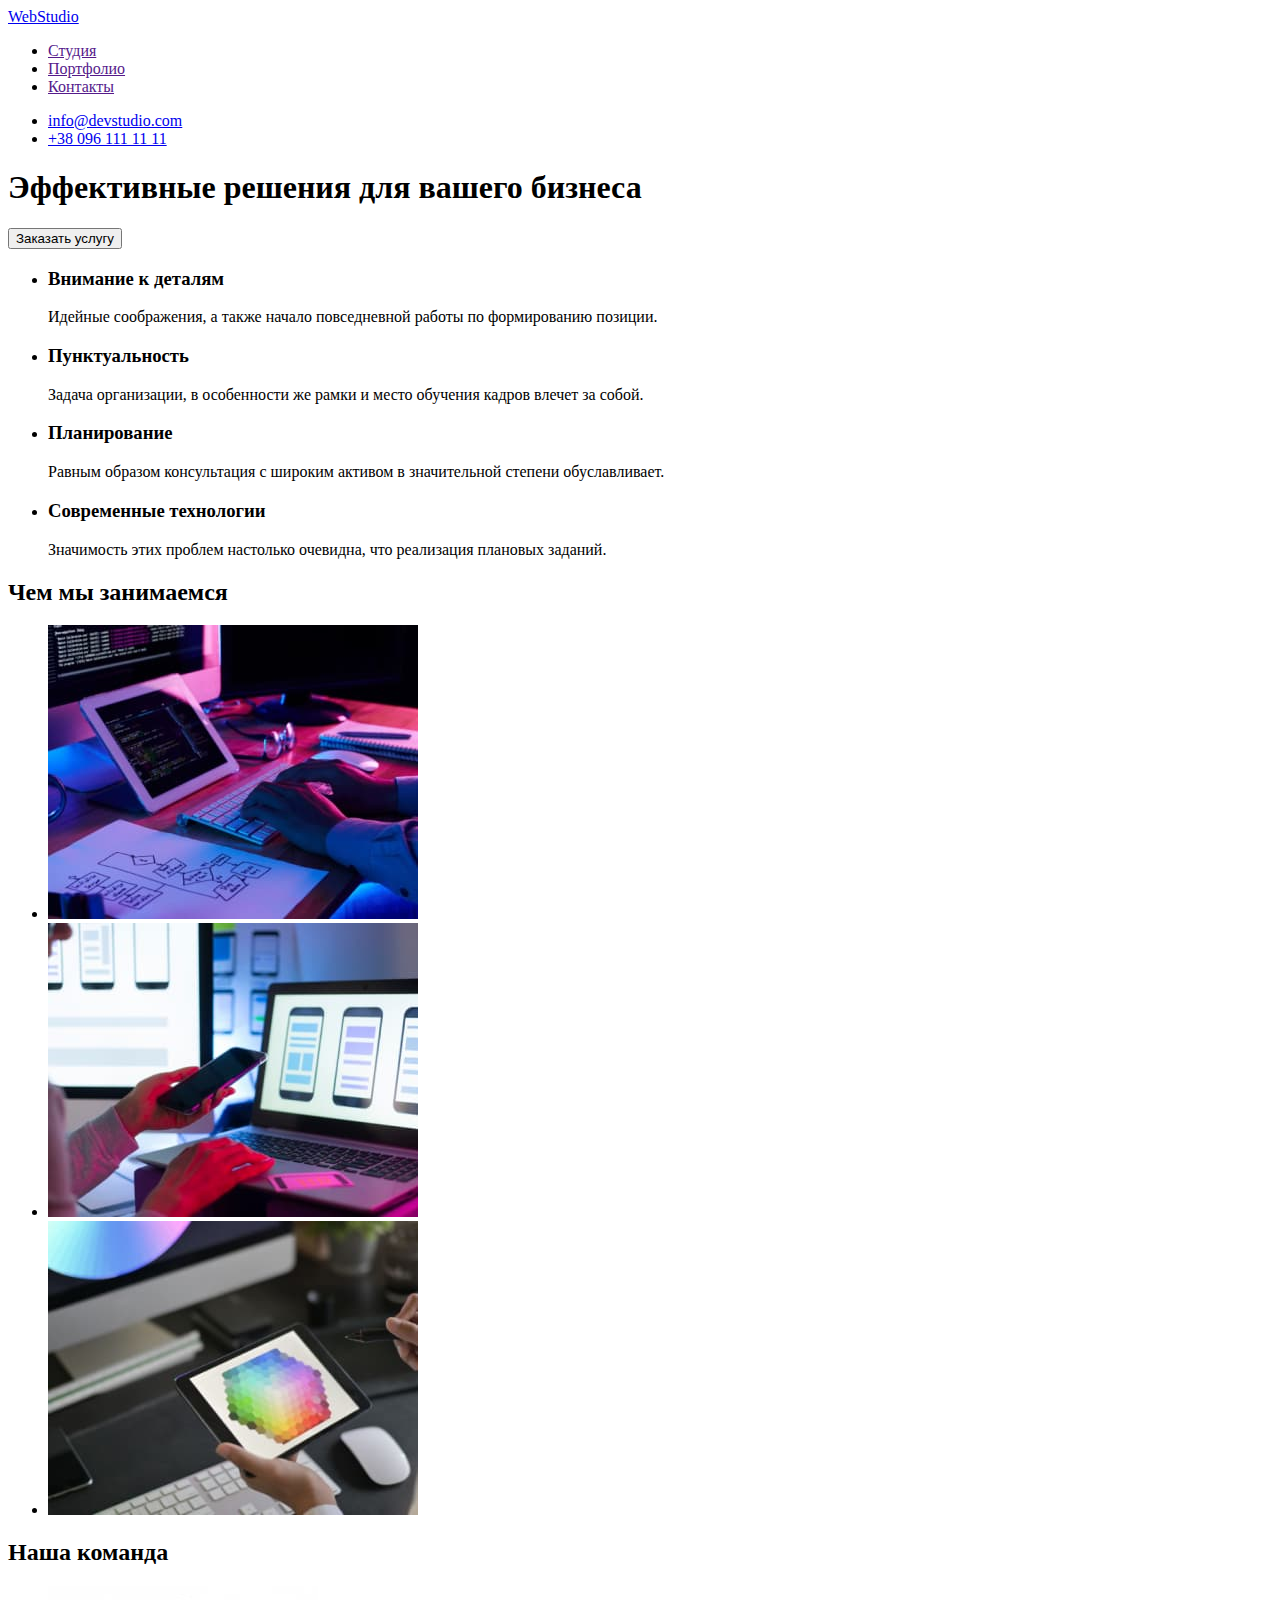
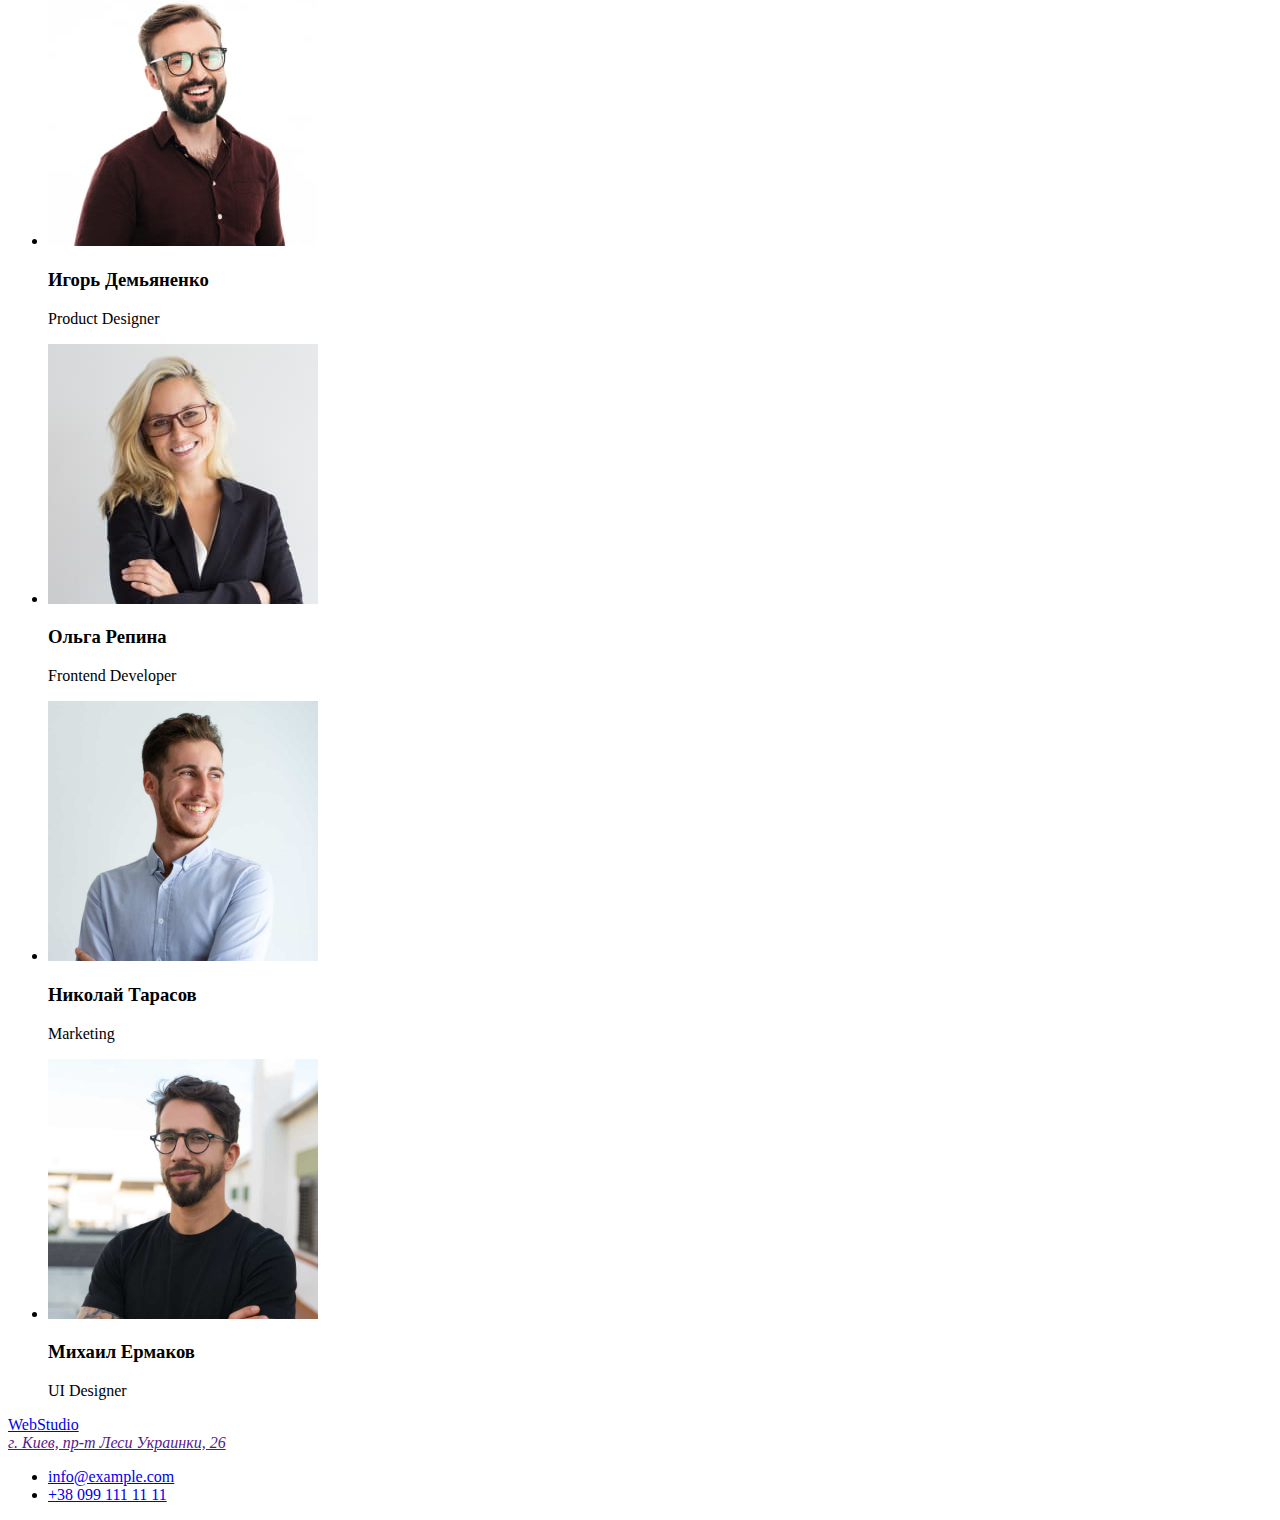
==== index.html @ 6953da7f "copy hw-1" ====
<!DOCTYPE html>
<html lang="ru">
  <head>
    <meta charset="UTF-8" />
    <meta http-equiv="X-UA-Compatible" content="IE=edge" />
    <meta name="viewport" content="width=device-width, initial-scale=1.0" />
    <title>Студия</title>
  </head>
  <body>
    <header>
      <nav>
        <a href="/index.html"> WebStudio </a>
        <ul>
          <li><a href="">Студия</a></li>
          <li><a href="">Портфолио</a></li>
          <li><a href="">Контакты</a></li>
        </ul>
      </nav>
      <ul>
        <li><a href="mailto:info@devstudio.com">info@devstudio.com</a></li>
        <li><a href="tel:+380961111111">+38 096 111 11 11</a></li>
      </ul>
    </header>
    <main>
      <section>
        <h1>Эффективные решения для вашего бизнеса</h1>
        <button type="button">Заказать услугу</button>
      </section>
      <section>
        <h2 hidden>преимущества</h2>
        <ul>
          <li>
            <h3>Внимание к деталям</h3>
            <p>
              Идейные соображения, а также начало повседневной работы по
              формированию позиции.
            </p>
          </li>
          <li>
            <h3>Пунктуальность</h3>
            <p>
              Задача организации, в особенности же рамки и место обучения кадров
              влечет за собой.
            </p>
          </li>
          <li>
            <h3>Планирование</h3>
            <p>
              Равным образом консультация с широким активом в значительной
              степени обуславливает.
            </p>
          </li>
          <li>
            <h3>Современные технологии</h3>
            <p>
              Значимость этих проблем настолько очевидна, что реализация
              плановых заданий.
            </p>
          </li>
        </ul>
      </section>
      <section>
        <h2>Чем мы занимаемся</h2>
        <ul>
          <li>
            <img src="images/laptop.jpg" alt="работа на ноутбуке" width="370" />
          </li>
          <li>
            <img src="images/phone.jpg" alt="поиск в телефоне" width="370" />
          </li>
          <li>
            <img src="images/tablet.jpg" alt="игры на планшете" width="370" />
          </li>
        </ul>
      </section>
      <section>
        <h2>Наша команда</h2>
        <ul>
          <li>
            <img
              src="images/ProductDesigner.jpg"
              alt="Игорь Демьяненко"
              width="270"
              height="260"
            />
            <h3>Игорь Демьяненко</h3>
            <p>Product Designer</p>
          </li>
          <li>
            <img
              src="images/FrontendDeveloper.jpg"
              alt="Ольга Репина"
              width="270"
              height="260"
            />
            <h3>Ольга Репина</h3>
            <p>Frontend Developer</p>
          </li>
          <li>
            <img
              src="images/Marketing.jpg"
              alt="Николай Тарасов"
              width="270"
              height="260"
            />
            <h3>Николай Тарасов</h3>
            <p>Marketing</p>
          </li>
          <li>
            <img
              src="images/uidesignerme.jpg"
              alt="фото Михаил Ермаков"
              width="270"
              height="260"
            />
            <h3>Михаил Ермаков</h3>
            <p>UI Designer</p>
          </li>
        </ul>
      </section>
    </main>
    <footer>
      <a href="/index.html">WebStudio</a>
      <address>
        <a href=""> г. Киев, пр-т Леси Украинки, 26</a>
      </address>
      <ul>
        <li>
          <a href="mailto:info@example.com">info@example.com</a>
        </li>
        <li>
          <a href="tel:+380991111111">+38 099 111 11 11</a>
        </li>
      </ul>
    </footer>
  </body>
</html>
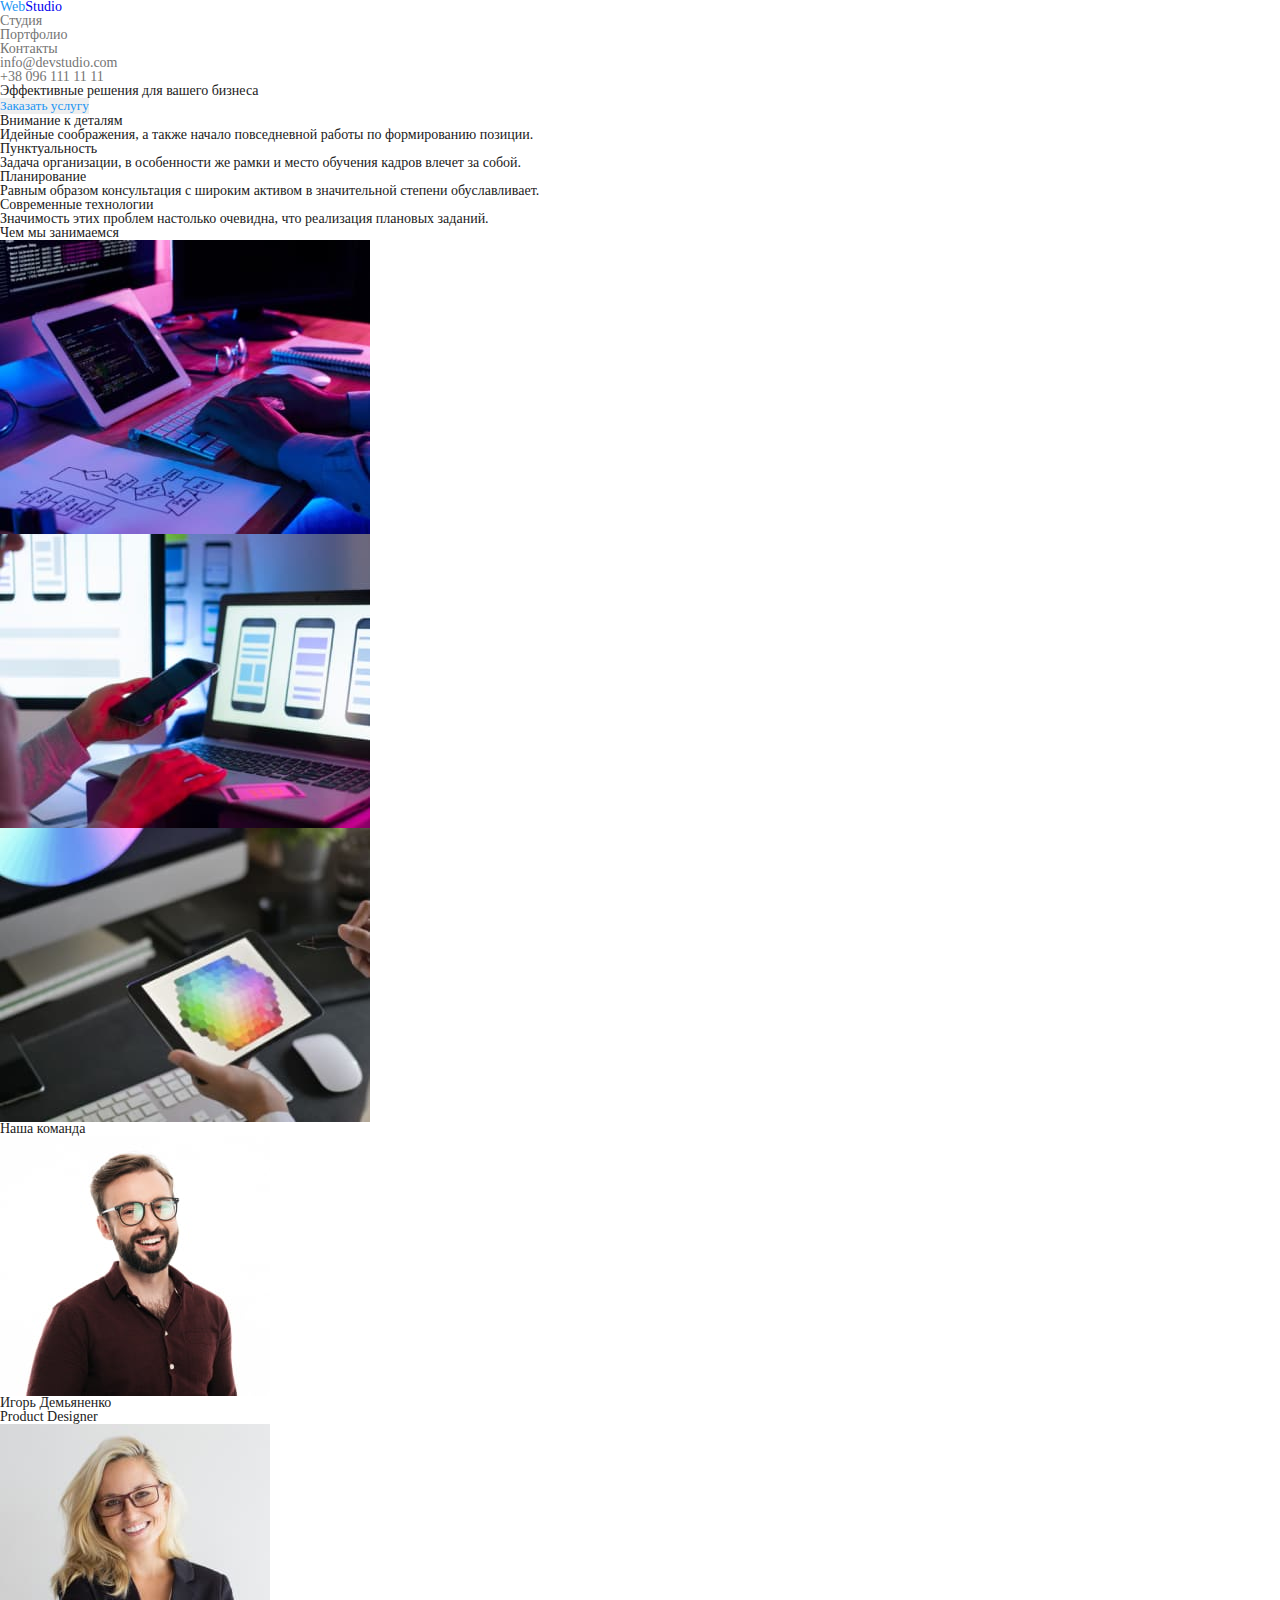
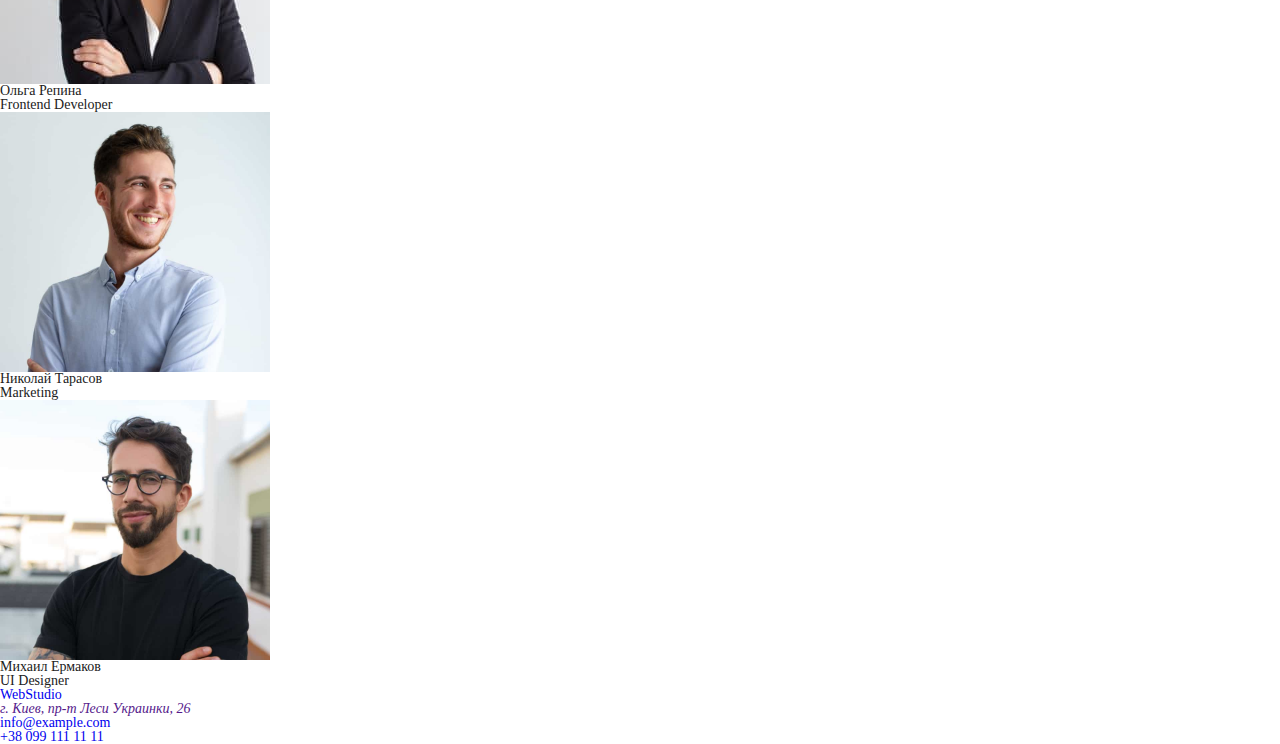
==== commit 1eff5b78: "start-css" ====
--- a/index.html
+++ b/index.html
@@ -5,29 +5,40 @@
     <meta http-equiv="X-UA-Compatible" content="IE=edge" />
     <meta name="viewport" content="width=device-width, initial-scale=1.0" />
     <title>Студия</title>
+    <link rel="stylesheet" href="./css/styles.css" />
   </head>
   <body>
     <header>
       <nav>
-        <a href="/index.html"> WebStudio </a>
-        <ul>
-          <li><a href="">Студия</a></li>
-          <li><a href="">Портфолио</a></li>
-          <li><a href="">Контакты</a></li>
+        <a class="logo style" href="/index.html"
+          ><span class="logo-web">Web</span>Studio</a
+        >
+        <ul class="site-nav list">
+          <li><a class="link" href="">Студия</a></li>
+          <li>
+            <a class="link" href="./portfolio.html">Портфолио</a>
+          </li>
+          <li><a class="link" href="">Контакты</a></li>
         </ul>
       </nav>
-      <ul>
-        <li><a href="mailto:info@devstudio.com">info@devstudio.com</a></li>
-        <li><a href="tel:+380961111111">+38 096 111 11 11</a></li>
+      <ul class="address list">
+        <li>
+          <a class="add-list" href="mailto:info@devstudio.com"
+            >info@devstudio.com</a
+          >
+        </li>
+        <li>
+          <a class="add-list" href="tel:+380961111111">+38 096 111 11 11</a>
+        </li>
       </ul>
     </header>
     <main>
-      <section>
+      <section class="hero">
         <h1>Эффективные решения для вашего бизнеса</h1>
-        <button type="button">Заказать услугу</button>
+        <button class="btn" type="button">Заказать услугу</button>
       </section>
-      <section>
-        <h2 hidden>преимущества</h2>
+      <section class="section">
+        <h2 hidden class="section-title">преимущества</h2>
         <ul>
           <li>
             <h3>Внимание к деталям</h3>
@@ -59,9 +70,9 @@
           </li>
         </ul>
       </section>
-      <section>
-        <h2>Чем мы занимаемся</h2>
-        <ul>
+      <section class="section">
+        <h2 class="section-title">Чем мы занимаемся</h2>
+        <ul class="work-list">
           <li>
             <img src="images/laptop.jpg" alt="работа на ноутбуке" width="370" />
           </li>
@@ -74,8 +85,8 @@
         </ul>
       </section>
       <section>
-        <h2>Наша команда</h2>
-        <ul>
+        <h2 class="section-title">Наша команда</h2>
+        <ul class="team-list">
           <li>
             <img
               src="images/ProductDesigner.jpg"
--- a/css/styles.css
+++ b/css/styles.css
@@ -0,0 +1,125 @@
+:root {
+  --primary-text-color: #212121;
+  --title-text-color: #212121;
+  --accent-color: #2196f3;
+  --paragraph-text-color: #757575;
+}
+* {
+  padding: 0;
+  margin: 0;
+  border: 0;
+}
+*,
+*::before,
+*::after {
+  -moz-box-sizing: border-box;
+  -webkit-box-sizing: border-box;
+}
+:focus,
+:active {
+  outline: none;
+}
+a:focus,
+a:active {
+  outline: none;
+}
+
+nav,
+footer,
+headeraside {
+  display: block;
+}
+html,
+body {
+  height: 100%;
+  width: 100%;
+  font-size: 100%;
+  line-height: 1;
+  font-size: 14px;
+  -ms-text-size-adjust: 100%;
+  -moz-text-size-adjust: 100%;
+  -webkit-text-size-adjust: 100%;
+}
+input,
+button,
+textarea {
+  font-family: inherit;
+}
+input::-ms-clear {
+  display: none;
+}
+button {
+  cursor: pointer;
+}
+button::-moz-focus-inner {
+  pad: 0;
+  border: 0;
+}
+a,
+a:visited {
+  text-decoration: none;
+}
+a:hover {
+  text-decoration: none;
+}
+ul li {
+  list-style: none;
+}
+img {
+  vertical-align: top;
+}
+h1,
+h2,
+h3,
+h4,
+h5,
+h6 {
+  font-size: inherit;
+  font-weight: 400;
+}
+body {
+  background-color: #ffffff;
+  color: #212121;
+}
+.list {
+  list-style: none;
+}
+/*як скинути налаштування посилань за замовчуванням?*/
+.logo style {
+  font-style: none;
+}
+/*осн колір фону #FFFFFF;*/
+/*вторинний колір фону #F5F4FA;*/
+/* осн колір тексту #212121; 
+*/
+/* колір фокус #2196F3;*/
+/*хіро заголовок  #FFFFFF;
+*/
+/*заголовки секцій  #212121;
+*/
+/* абзаци текст #757575;
+ */
+
+.logo .logo-web {
+  color: var(--accent-color);
+}
+.site-nav .link {
+  color: var(--paragraph-text-color);
+}
+.address .add-list {
+  color: var(--paragraph-text-color);
+}
+.site-nav .link:hover,
+.site-nav .link:focus {
+  color: var(--accent-color);
+}
+.address .add-list:hover,
+.address .add-list:focus {
+  color: var(--accent-color);
+}
+.section-title {
+  color: var(--primary-text-color);
+}
+.btn {
+  color: var(--accent-color);
+}
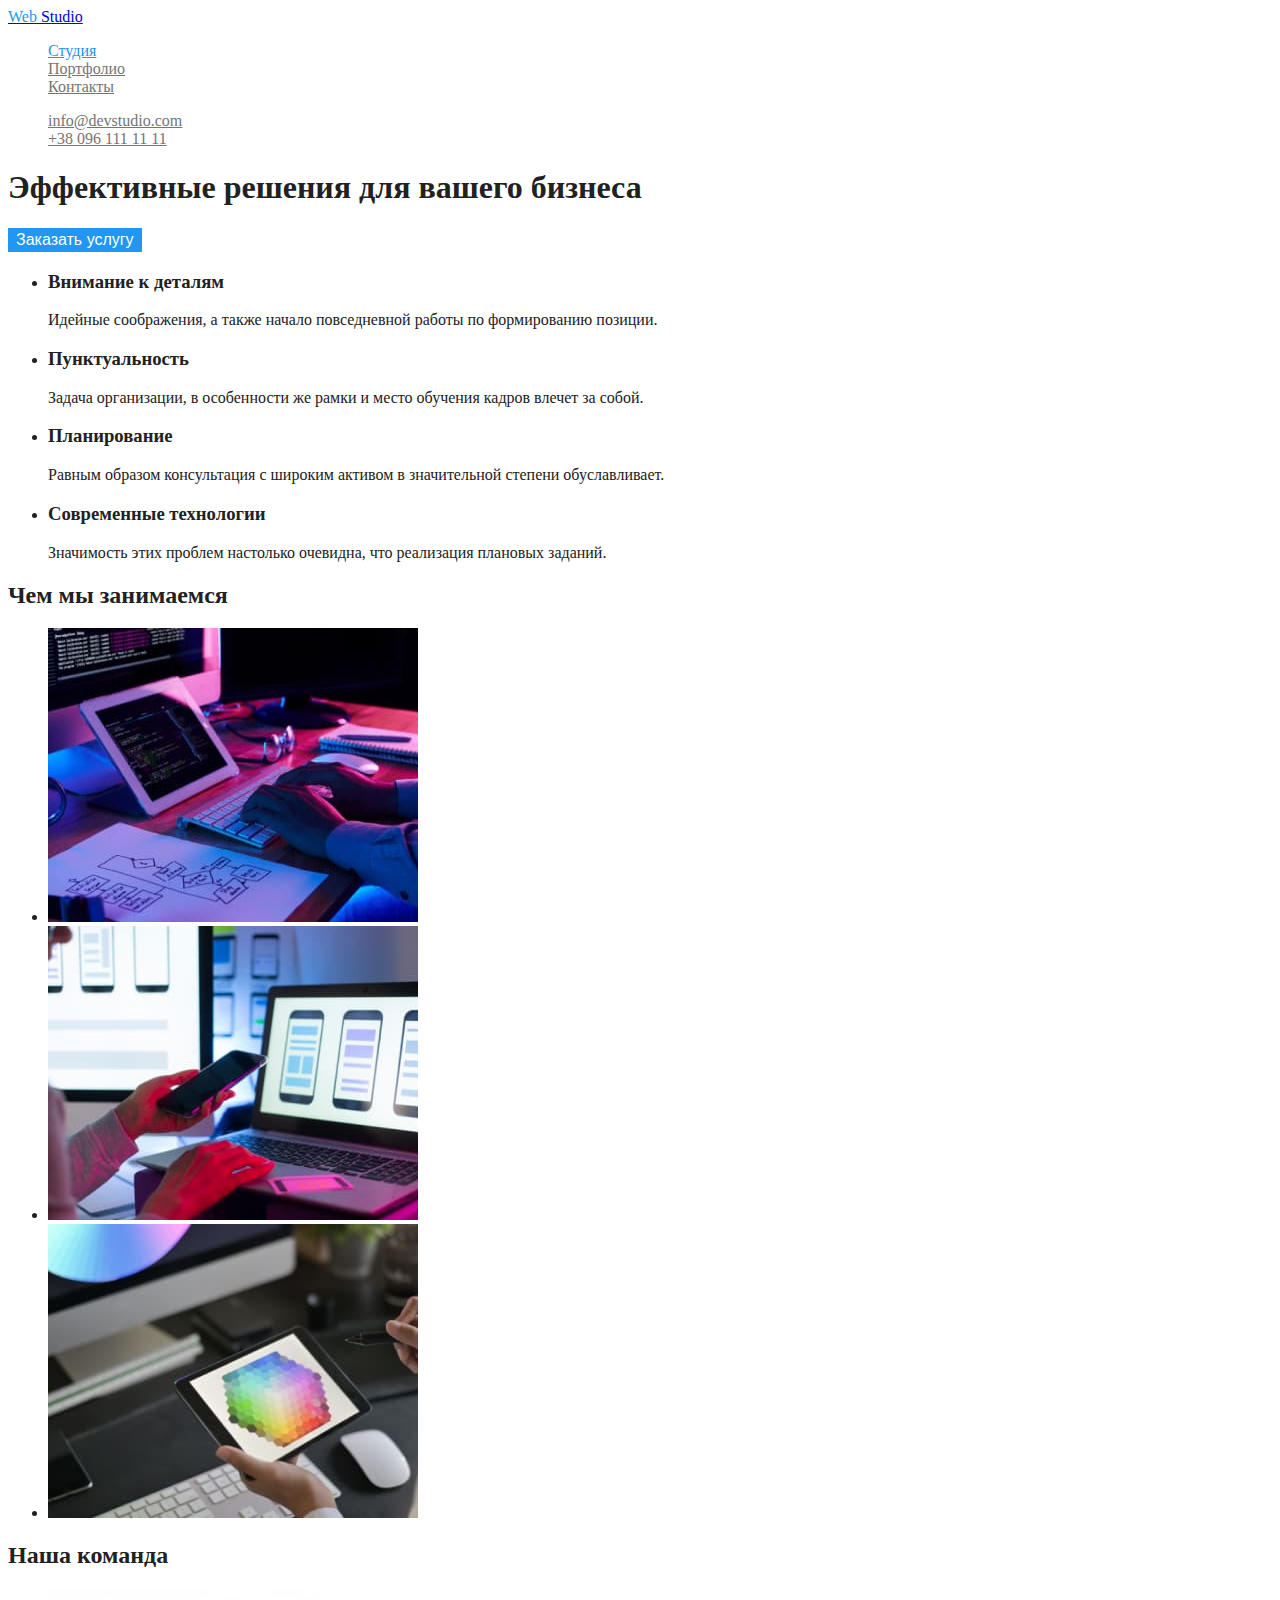
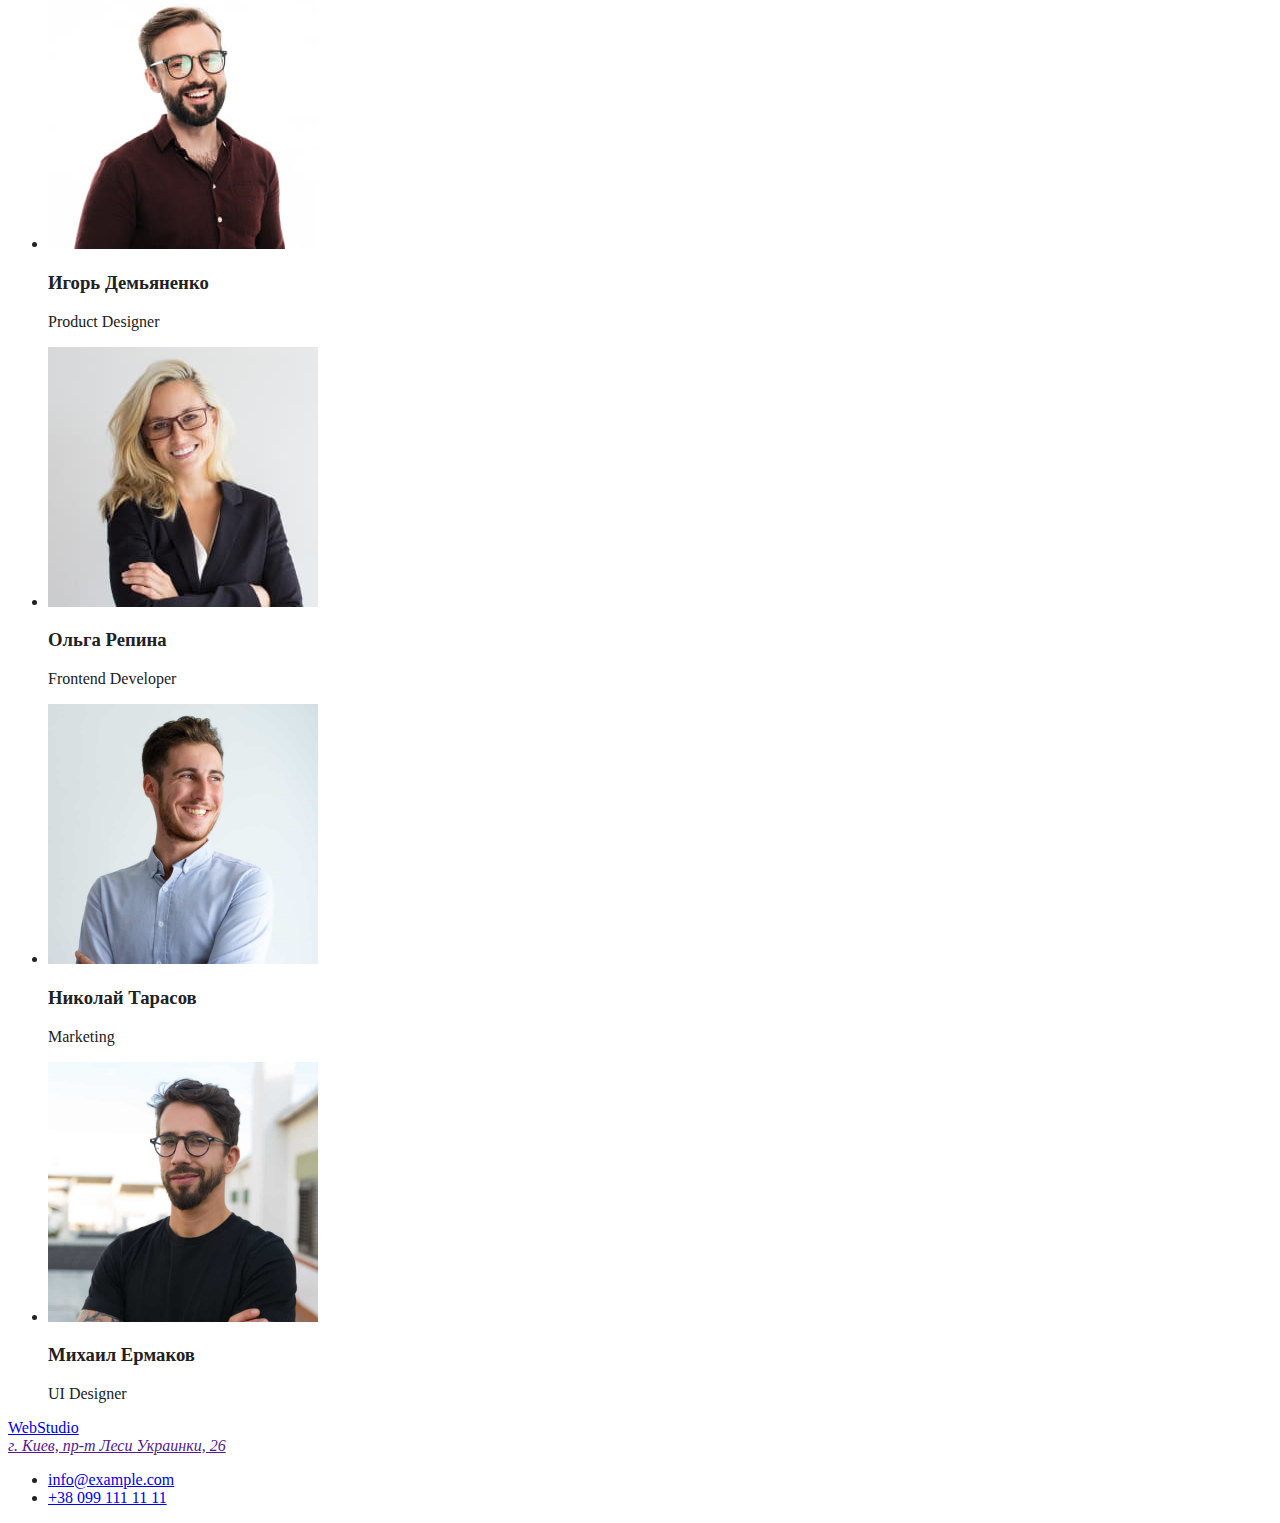
==== commit 478fde15: "buttons css" ====
--- a/index.html
+++ b/index.html
@@ -10,11 +10,12 @@
   <body>
     <header>
       <nav>
-        <a class="logo style" href="/index.html"
-          ><span class="logo-web">Web</span>Studio</a
+        <a class="logo style" href="/index.html">
+          <span class="logo-web">Web</span>
+          Studio</a
         >
         <ul class="site-nav list">
-          <li><a class="link" href="">Студия</a></li>
+          <li><a class="link current" href="">Студия</a></li>
           <li>
             <a class="link" href="./portfolio.html">Портфолио</a>
           </li>
--- a/css/styles.css
+++ b/css/styles.css
@@ -3,88 +3,17 @@
   --title-text-color: #212121;
   --accent-color: #2196f3;
   --paragraph-text-color: #757575;
-}
-* {
-  padding: 0;
-  margin: 0;
-  border: 0;
-}
-*,
-*::before,
-*::after {
-  -moz-box-sizing: border-box;
-  -webkit-box-sizing: border-box;
-}
-:focus,
-:active {
-  outline: none;
-}
-a:focus,
-a:active {
-  outline: none;
+  --primery-bg-color: #ffffff;
 }
 
-nav,
-footer,
-headeraside {
-  display: block;
-}
-html,
-body {
-  height: 100%;
-  width: 100%;
-  font-size: 100%;
-  line-height: 1;
-  font-size: 14px;
-  -ms-text-size-adjust: 100%;
-  -moz-text-size-adjust: 100%;
-  -webkit-text-size-adjust: 100%;
-}
-input,
-button,
-textarea {
-  font-family: inherit;
-}
-input::-ms-clear {
-  display: none;
-}
-button {
-  cursor: pointer;
-}
-button::-moz-focus-inner {
-  pad: 0;
-  border: 0;
-}
-a,
-a:visited {
-  text-decoration: none;
-}
-a:hover {
-  text-decoration: none;
-}
-ul li {
-  list-style: none;
-}
-img {
-  vertical-align: top;
-}
-h1,
-h2,
-h3,
-h4,
-h5,
-h6 {
-  font-size: inherit;
-  font-weight: 400;
-}
 body {
   background-color: #ffffff;
   color: #212121;
 }
+
 .list {
   list-style: none;
 }
-/*як скинути налаштування посилань за замовчуванням?*/
 .logo style {
   font-style: none;
 }
@@ -106,6 +35,9 @@
 .site-nav .link {
   color: var(--paragraph-text-color);
 }
+.site-nav .link.current {
+  color: var(--accent-color);
+}
 .address .add-list {
   color: var(--paragraph-text-color);
 }
@@ -120,6 +52,27 @@
 .section-title {
   color: var(--primary-text-color);
 }
+
+/* body */
+/* header*/
+/*section hero*/
+
+/*портфоліо кнопки*/
 .btn {
-  color: var(--accent-color);
+  color: var(--primery-bg-color);
+  background-color: var(--accent-color);
+  font-size: 16px;
+  display: flex;
+  border-color: transparent;
 }
+
+.button.primery {
+  color: var(--primery-bg-color);
+  background-color: var(--accent-color);
+  border-color: transparent;
+}
+.button.secondary {
+  color: var(--title-text-color);
+  background-color: #f5f4fa;
+  border-color: transparent;
+}
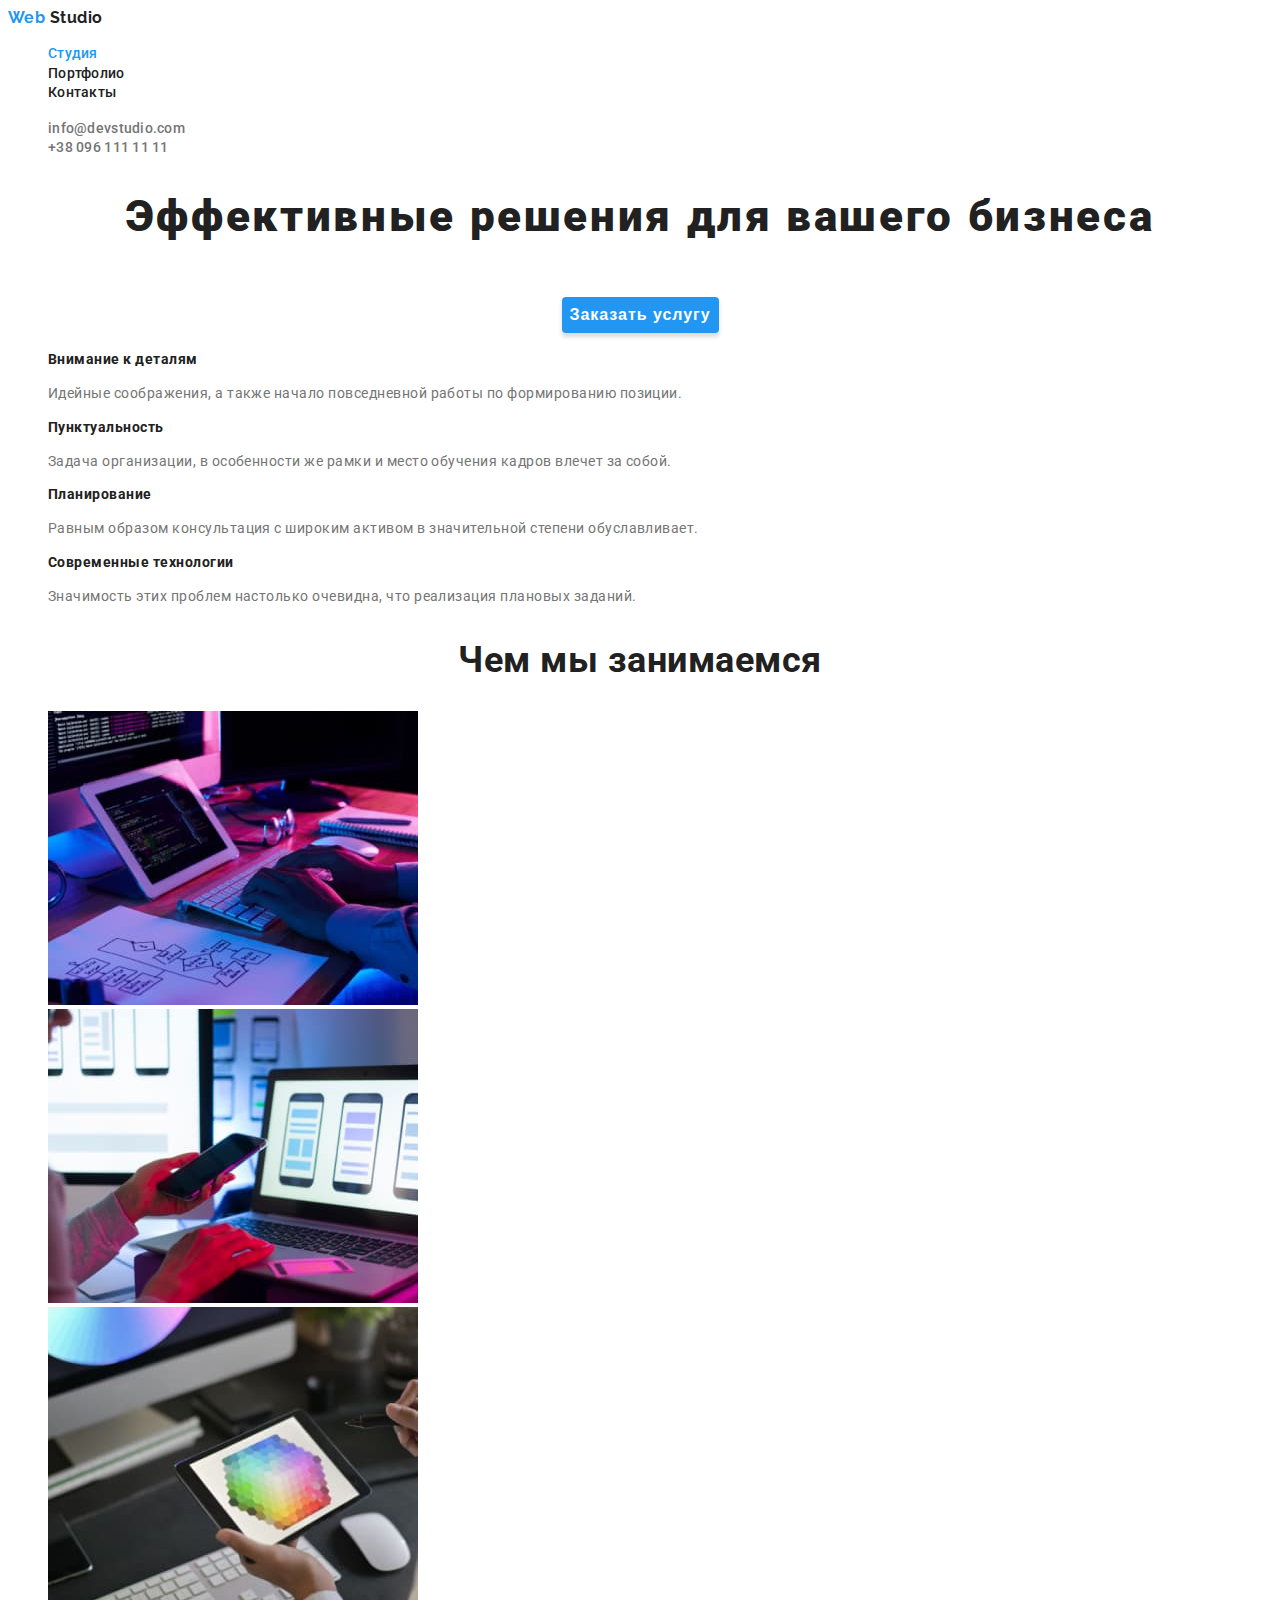
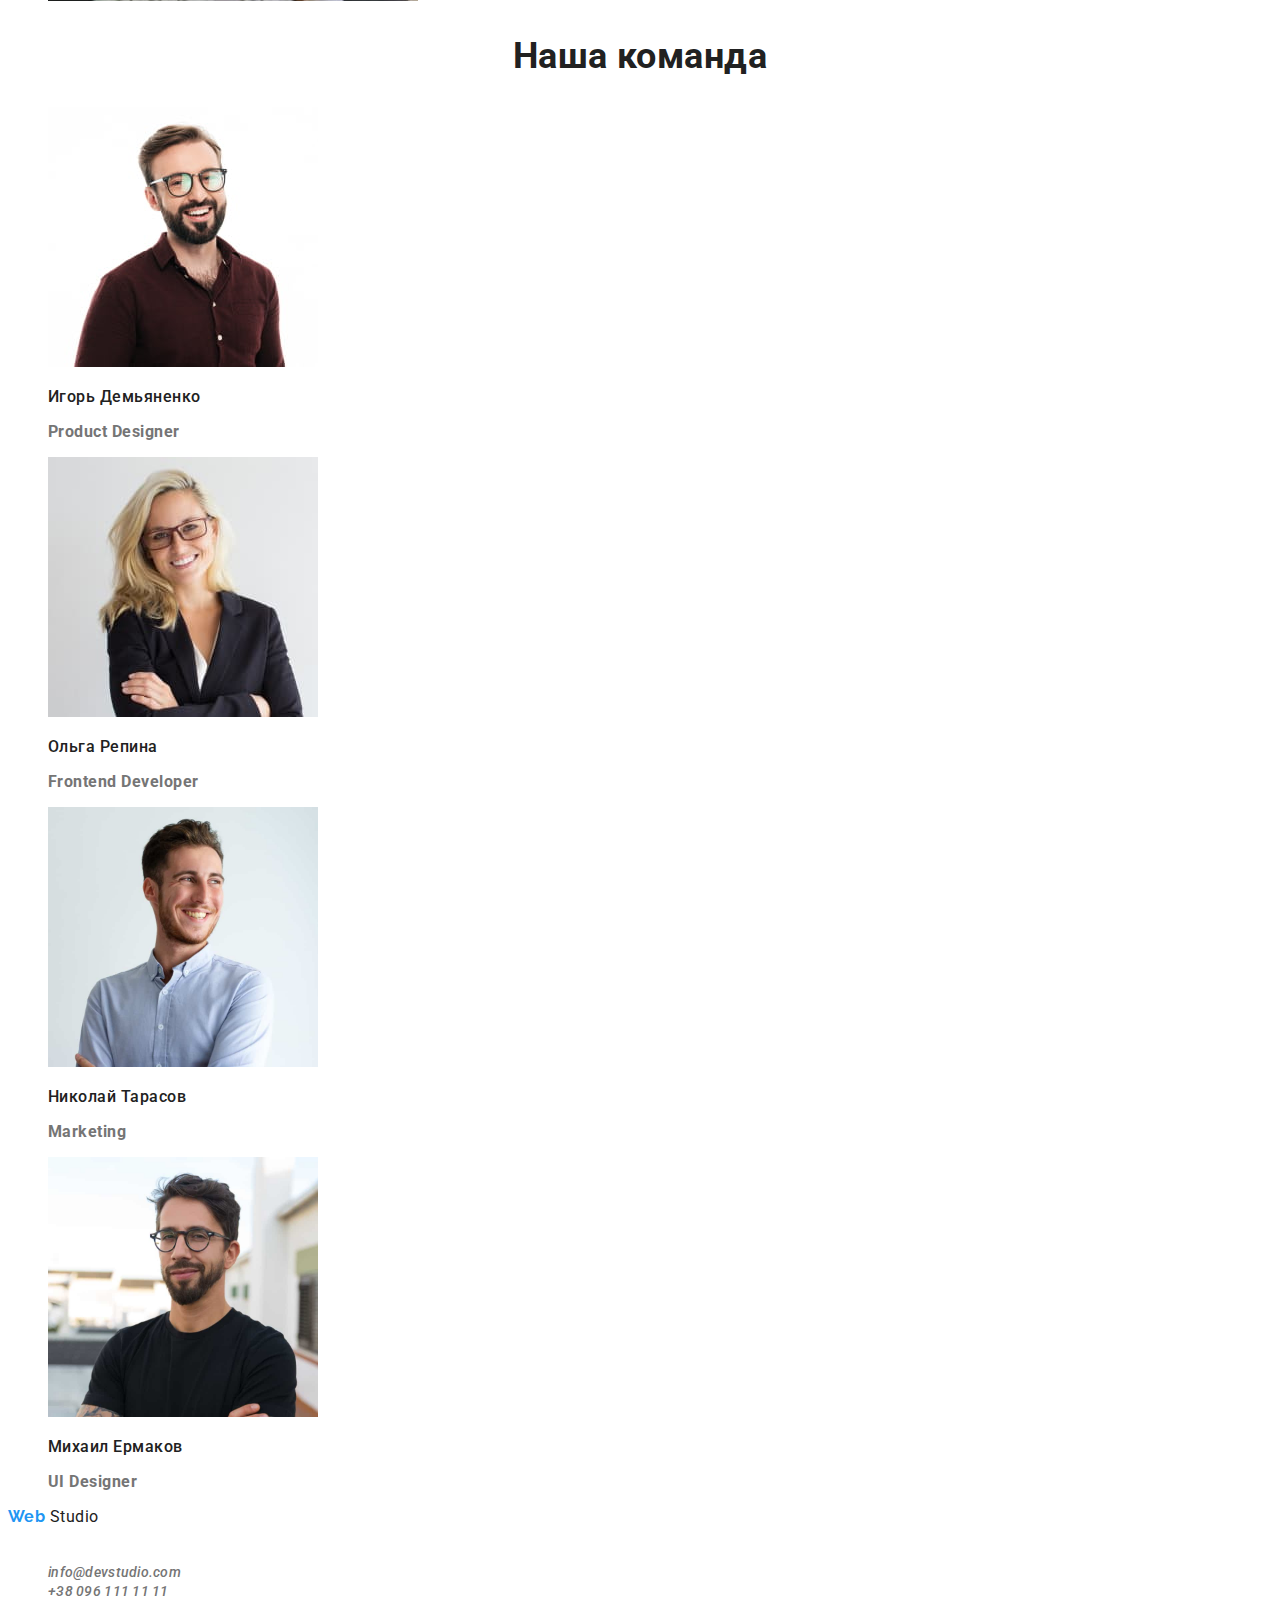
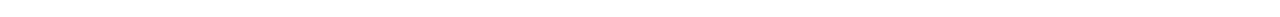
==== commit 03ef9de8: "finished hw-2" ====
--- a/index.html
+++ b/index.html
@@ -5,14 +5,20 @@
     <meta http-equiv="X-UA-Compatible" content="IE=edge" />
     <meta name="viewport" content="width=device-width, initial-scale=1.0" />
     <title>Студия</title>
+    <link rel="preconnect" href="https://fonts.googleapis.com" />
+    <link rel="preconnect" href="https://fonts.gstatic.com" crossorigin />
+    <link
+      href="https://fonts.googleapis.com/css2?family=Raleway:wght@700&family=Roboto:wght@400;500;700;900&display=swap"
+      rel="stylesheet"
+    />
     <link rel="stylesheet" href="./css/styles.css" />
   </head>
   <body>
     <header>
       <nav>
-        <a class="logo style" href="/index.html">
+        <a class="logo style link" href="/index.html">
           <span class="logo-web">Web</span>
-          Studio</a
+          <span class="logo-item">Studio</span></a
         >
         <ul class="site-nav list">
           <li><a class="link current" href="">Студия</a></li>
@@ -35,36 +41,36 @@
     </header>
     <main>
       <section class="hero">
-        <h1>Эффективные решения для вашего бизнеса</h1>
-        <button class="btn" type="button">Заказать услугу</button>
+        <h1 class="main-title hero">Эффективные решения для вашего бизнеса</h1>
+        <button class="hero-btn" type="button">Заказать услугу</button>
       </section>
       <section class="section">
         <h2 hidden class="section-title">преимущества</h2>
-        <ul>
+        <ul class="title list">
           <li>
-            <h3>Внимание к деталям</h3>
-            <p>
+            <h3 class="benefits">Внимание к деталям</h3>
+            <p class="benefits-text">
               Идейные соображения, а также начало повседневной работы по
               формированию позиции.
             </p>
           </li>
           <li>
-            <h3>Пунктуальность</h3>
-            <p>
+            <h3 class="benefits">Пунктуальность</h3>
+            <p class="benefits-text">
               Задача организации, в особенности же рамки и место обучения кадров
               влечет за собой.
             </p>
           </li>
           <li>
-            <h3>Планирование</h3>
-            <p>
+            <h3 class="benefits">Планирование</h3>
+            <p class="benefits-text">
               Равным образом консультация с широким активом в значительной
               степени обуславливает.
             </p>
           </li>
           <li>
-            <h3>Современные технологии</h3>
-            <p>
+            <h3 class="benefits">Современные технологии</h3>
+            <p class="benefits-text">
               Значимость этих проблем настолько очевидна, что реализация
               плановых заданий.
             </p>
@@ -73,7 +79,7 @@
       </section>
       <section class="section">
         <h2 class="section-title">Чем мы занимаемся</h2>
-        <ul class="work-list">
+        <ul class="work-list list">
           <li>
             <img src="images/laptop.jpg" alt="работа на ноутбуке" width="370" />
           </li>
@@ -87,7 +93,7 @@
       </section>
       <section>
         <h2 class="section-title">Наша команда</h2>
-        <ul class="team-list">
+        <ul class="team-list list">
           <li>
             <img
               src="images/ProductDesigner.jpg"
@@ -95,8 +101,8 @@
               width="270"
               height="260"
             />
-            <h3>Игорь Демьяненко</h3>
-            <p>Product Designer</p>
+            <h3 class="team-member">Игорь Демьяненко</h3>
+            <p class="position">Product Designer</p>
           </li>
           <li>
             <img
@@ -105,8 +111,8 @@
               width="270"
               height="260"
             />
-            <h3>Ольга Репина</h3>
-            <p>Frontend Developer</p>
+            <h3 class="team-member">Ольга Репина</h3>
+            <p class="position">Frontend Developer</p>
           </li>
           <li>
             <img
@@ -115,8 +121,8 @@
               width="270"
               height="260"
             />
-            <h3>Николай Тарасов</h3>
-            <p>Marketing</p>
+            <h3 class="team-member">Николай Тарасов</h3>
+            <p class="position">Marketing</p>
           </li>
           <li>
             <img
@@ -125,25 +131,35 @@
               width="270"
               height="260"
             />
-            <h3>Михаил Ермаков</h3>
-            <p>UI Designer</p>
+            <h3 class="team-member">Михаил Ермаков</h3>
+            <p class="position">UI Designer</p>
           </li>
         </ul>
       </section>
     </main>
     <footer>
-      <a href="/index.html">WebStudio</a>
+      <a class="logo style link" href="/index.html">
+        <span class="logo-web">Web</span>
+        Studio</a
+      >
+
       <address>
-        <a href=""> г. Киев, пр-т Леси Украинки, 26</a>
+        <ul class="address list">
+          <li>
+            <a class="add-list main" href="#">
+              г. Киев, пр-т Леси Украинки, 26</a
+            >
+          </li>
+          <li>
+            <a class="add-list" href="mailto:info@devstudio.com">
+              info@devstudio.com</a
+            >
+          </li>
+          <li>
+            <a class="add-list" href="tel:+380961111111">+38 096 111 11 11</a>
+          </li>
+        </ul>
       </address>
-      <ul>
-        <li>
-          <a href="mailto:info@example.com">info@example.com</a>
-        </li>
-        <li>
-          <a href="tel:+380991111111">+38 099 111 11 11</a>
-        </li>
-      </ul>
     </footer>
   </body>
 </html>
--- a/css/styles.css
+++ b/css/styles.css
@@ -6,17 +6,228 @@
   --primery-bg-color: #ffffff;
 }
 
+
 body {
-  background-color: #ffffff;
-  color: #212121;
-}
+background-color: var(--primery-bg-color);
+color: var(--primary-text-color);
+font-family: Roboto, sans-serif;
+letter-spacing: 0.03em;
+}
+
 
 .list {
-  list-style: none;
-}
-.logo style {
-  font-style: none;
-}
+list-style: none;
+}
+
+
+/*Logo*/
+.logo .logo-web {
+color: var(--accent-color);
+font-family: Raleway; sans-serif;
+font-weight: 700;
+line-height: 1.19;
+text-decoration: none;
+}
+
+
+.logo .logo-item {
+color: var(--primary-text-color);
+font-family: Raleway; sans-serif;
+font-weight: 700;
+line-height: 1.19;
+text-decoration: none;
+}
+
+
+.link {
+color: var(--primary-text-color);
+text-decoration: none;
+}
+
+
+.site-nav .link {
+color: var(--title-text-color);
+font-weight: 500;
+font-size: 14px;
+line-height: 1.33;
+letter-spacing: 0.02em;
+text-decoration: none;
+}
+
+
+.site-nav .link.current {
+color: var(--accent-color);
+text-decoration: none;
+}
+
+
+.address .add-list {
+color: var(--paragraph-text-color);
+font-weight: 500;
+font-size: 14px;
+line-height: 1.33;
+letter-spacing: 0.02em;
+text-decoration: none;
+}
+
+
+.site-nav .link:hover,
+.site-nav .link:focus {
+color: var(--accent-color);
+}
+
+
+.address .add-list:hover,
+.address .add-list:focus {
+color: var(--accent-color);
+}
+
+
+.section-title {
+color: var(--primary-text-color);
+}
+
+
+/*Buttons*/
+
+/*портфоліо кнопки*/
+.button {
+color: var(--primery-bg-color);
+font-family: inherit;
+text-decoration: none;
+font-size: 16px;
+border-color: transparent;
+font-weight: 500;
+line-height: 1.63;
+cursor: pointer;
+ }
+
+ .button:hover,
+ .button:focus {
+  background-color: var(--accent-color);
+ }
+
+
+.button .primery {
+color: var(--primery-bg-color);
+background-color: var(--accent-color);
+border-color: transparent;
+}
+
+
+.button .secondary {
+color: var(--title-text-color);
+background-color: #f5f4fa;
+border-color: transparent;
+}
+
+
+/*section hero */
+.hero {
+font-weight: 900;
+font-size: 44px;
+line-height: 1.36;
+text-align: center;
+letter-spacing: 0.06em;
+}
+
+/* Hero main button*/
+.hero-btn {
+color: var(--primery-bg-color);
+background-color: var(--accent-color);
+font-weight: 700;
+font-size: 16px;
+line-height: 1.86;
+text-align: center;
+letter-spacing: 0.06em;
+cursor: pointer;
+
+border-radius: 4px;
+border-color: transparent;
+box-shadow: 0px 4px 4px rgba(0, 0, 0, 0.15)
+}
+
+
+.hero-btn:hover,
+.hero-btn:focus {
+  background-color: var(--accent-color);
+}
+
+
+/* section-title*/
+.section-title {
+font-weight: 700;
+font-size: 36px;
+line-height: 1.17;
+text-align: center;
+}
+
+
+.title-list, .work-list, .team-list {
+color: var(--paragraph-text-color);
+font-weight: 700;
+font-size: 14px;
+line-height: 1.14;
+}
+
+
+.benefits {
+color: var(--primary-text-color);
+font-weight: 700;
+font-size: 14px;
+line-height: 1.14;
+}
+
+.benefits-text {
+color: var(--paragraph-text-color);
+font-size: 14px;
+line-height: 1.71;
+}
+
+
+.team-member {
+color: var(--primary-text-color);
+font-weight: 500;
+font-size: 16px;
+line-height: 1.19;
+}
+
+
+.benefits-text {
+font-size: 14px;
+line-height: 1.71;
+}
+
+
+.position {
+font-size: 16px;
+line-height: 1.19;
+}
+
+
+.portfolio-menu {
+color: var(--primary-text-color);
+font-weight: 700;
+font-size: 18px;
+line-height: 2;
+letter-spacing: 0.06em;
+}
+
+
+.portfolio-selection {
+color: var(--paragraph-text-color);
+font-size: 16px;
+line-height: 1.91;
+}
+
+
+/*Footer адреса фізична , інший колір var(--primery-bg-color)*/
+.add-list.main {
+color: var(--primery-bg-color);
+}
+
+
+
 /*осн колір фону #FFFFFF;*/
 /*вторинний колір фону #F5F4FA;*/
 /* осн колір тексту #212121; 
@@ -28,51 +239,4 @@
 */
 /* абзаци текст #757575;
  */
-
-.logo .logo-web {
-  color: var(--accent-color);
-}
-.site-nav .link {
-  color: var(--paragraph-text-color);
-}
-.site-nav .link.current {
-  color: var(--accent-color);
-}
-.address .add-list {
-  color: var(--paragraph-text-color);
-}
-.site-nav .link:hover,
-.site-nav .link:focus {
-  color: var(--accent-color);
-}
-.address .add-list:hover,
-.address .add-list:focus {
-  color: var(--accent-color);
-}
-.section-title {
-  color: var(--primary-text-color);
-}
-
-/* body */
-/* header*/
-/*section hero*/
-
-/*портфоліо кнопки*/
-.btn {
-  color: var(--primery-bg-color);
-  background-color: var(--accent-color);
-  font-size: 16px;
-  display: flex;
-  border-color: transparent;
-}
-
-.button.primery {
-  color: var(--primery-bg-color);
-  background-color: var(--accent-color);
-  border-color: transparent;
-}
-.button.secondary {
-  color: var(--title-text-color);
-  background-color: #f5f4fa;
-  border-color: transparent;
-}
+ 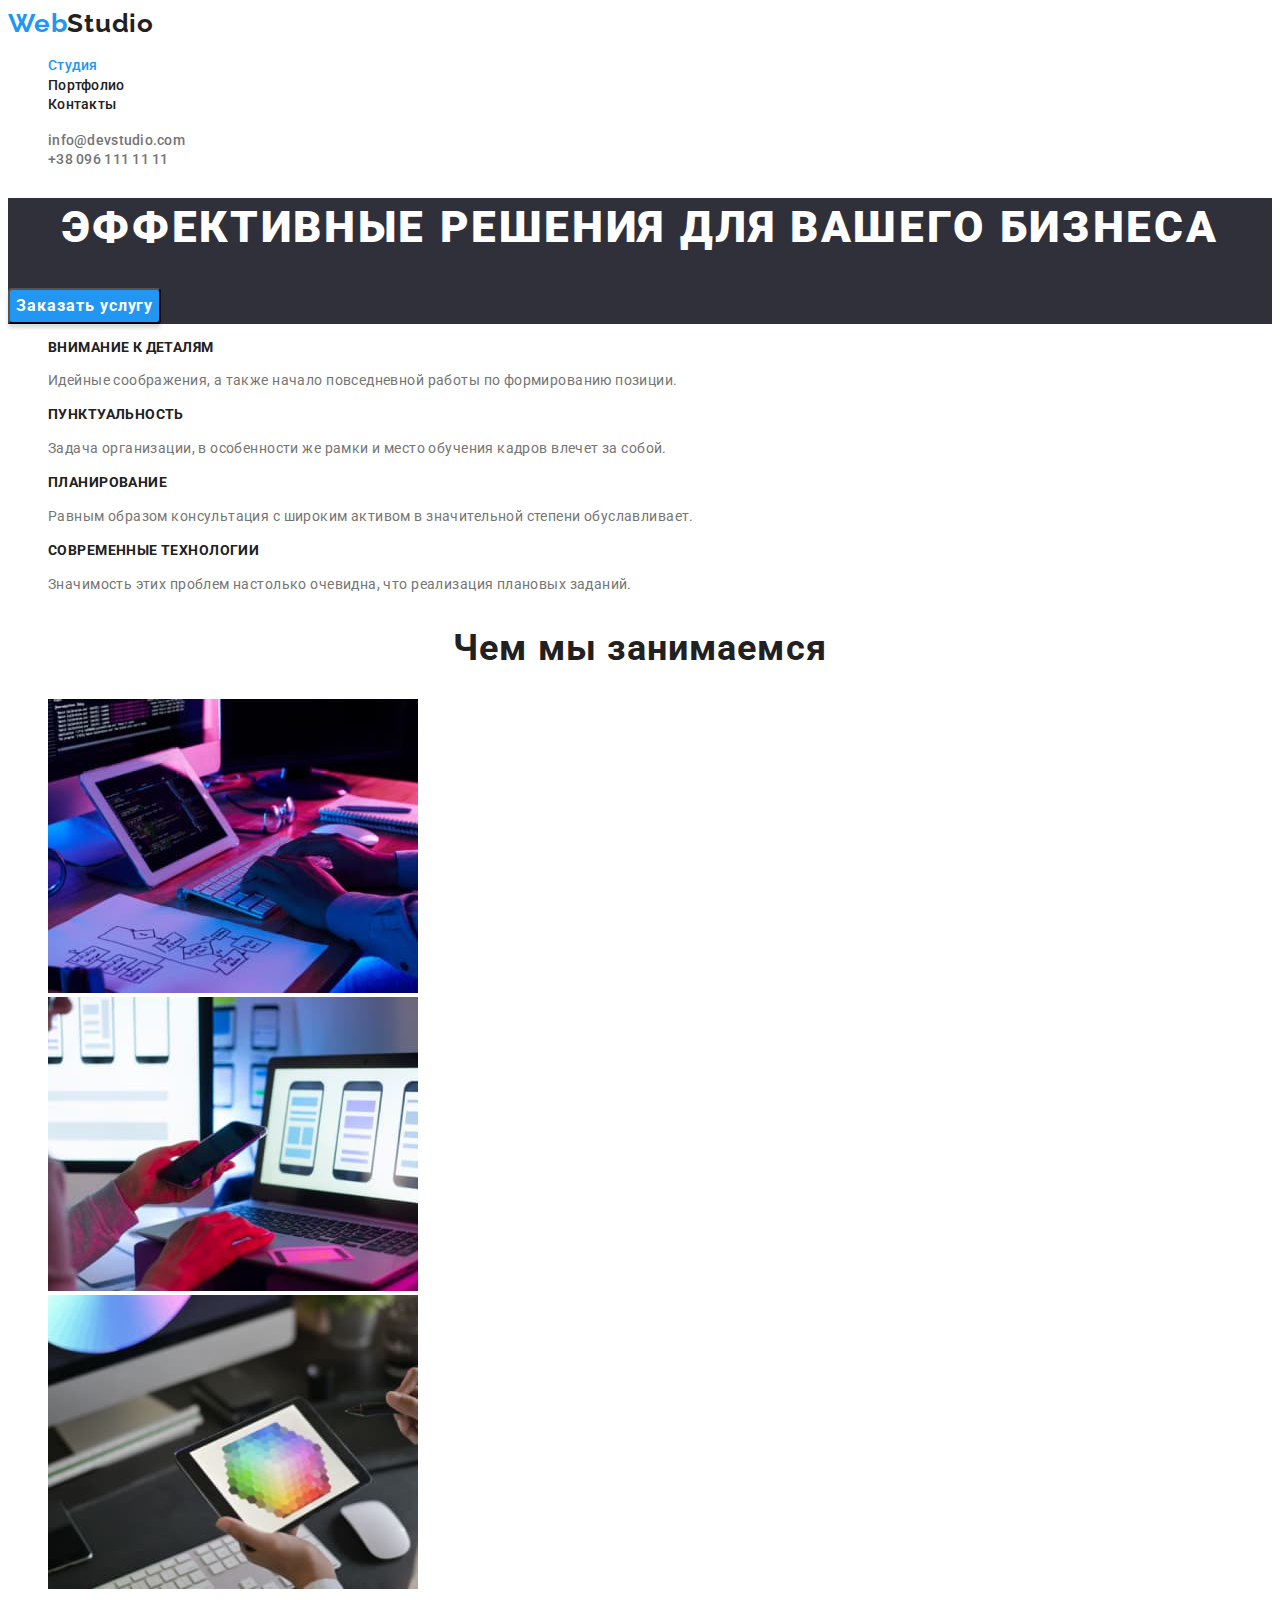
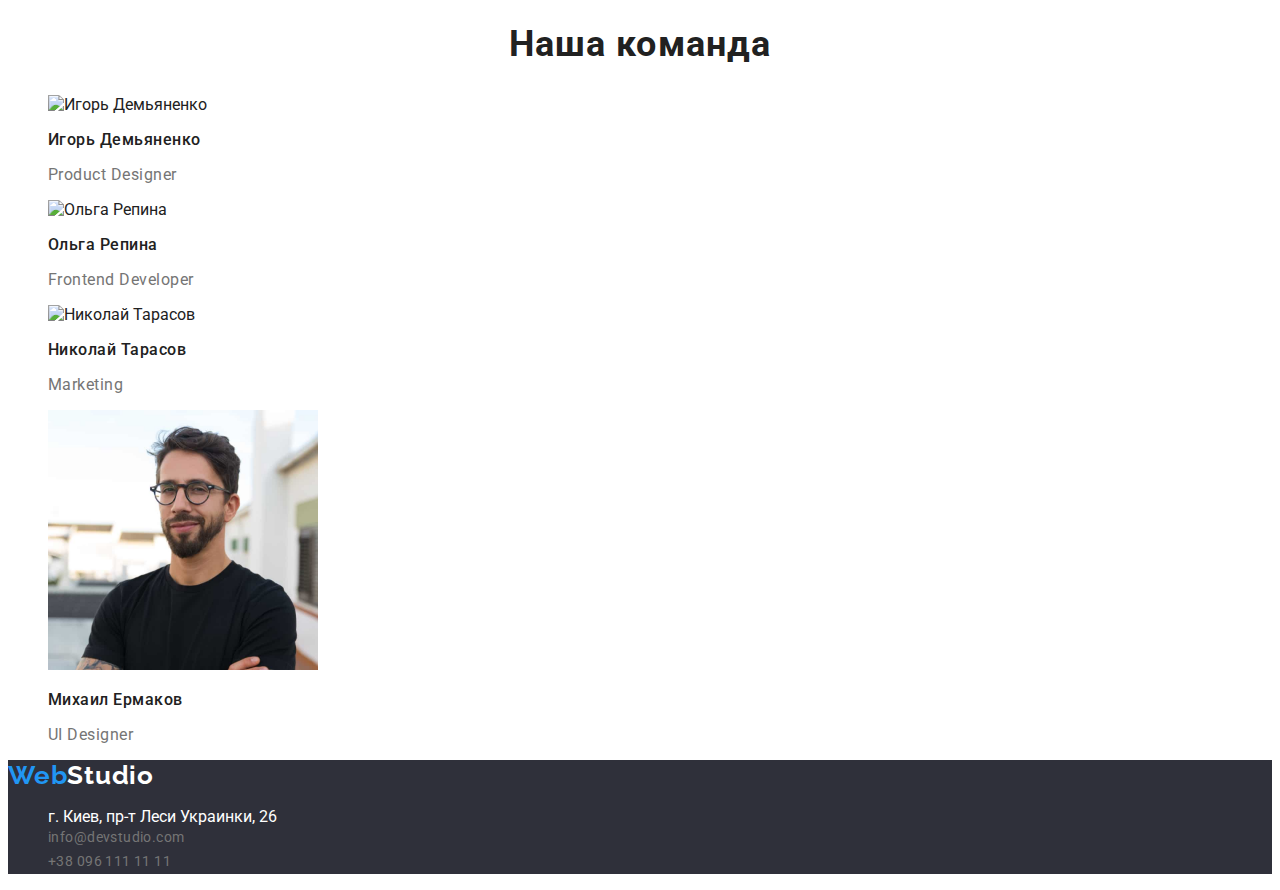
==== commit eb0ccb09: "work with mistakes after mentor's review" ====
--- a/index.html
+++ b/index.html
@@ -16,9 +16,8 @@
   <body>
     <header>
       <nav>
-        <a class="logo style link" href="/index.html">
-          <span class="logo-web">Web</span>
-          <span class="logo-item">Studio</span></a
+        <a class="logo link" href="/index.html">
+          <span>Web</span><span class="logo-item">Studio</span></a
         >
         <ul class="site-nav list">
           <li><a class="link current" href="">Студия</a></li>
@@ -30,18 +29,20 @@
       </nav>
       <ul class="address list">
         <li>
-          <a class="add-list" href="mailto:info@devstudio.com"
+          <a class="add-list link" href="mailto:info@devstudio.com"
             >info@devstudio.com</a
           >
         </li>
         <li>
-          <a class="add-list" href="tel:+380961111111">+38 096 111 11 11</a>
+          <a class="add-list link" href="tel:+380961111111"
+            >+38 096 111 11 11</a
+          >
         </li>
       </ul>
     </header>
     <main>
       <section class="hero">
-        <h1 class="main-title hero">Эффективные решения для вашего бизнеса</h1>
+        <h1 class="main-title">Эффективные решения для вашего бизнеса</h1>
         <button class="hero-btn" type="button">Заказать услугу</button>
       </section>
       <section class="section">
@@ -96,7 +97,7 @@
         <ul class="team-list list">
           <li>
             <img
-              src="images/ProductDesigner.jpg"
+              src="./images/productdesigner.jpg"
               alt="Игорь Демьяненко"
               width="270"
               height="260"
@@ -106,7 +107,7 @@
           </li>
           <li>
             <img
-              src="images/FrontendDeveloper.jpg"
+              src="./images/frontenddeveloper.jpg"
               alt="Ольга Репина"
               width="270"
               height="260"
@@ -116,7 +117,7 @@
           </li>
           <li>
             <img
-              src="images/Marketing.jpg"
+              src="./images/marketing.jpg"
               alt="Николай Тарасов"
               width="270"
               height="260"
@@ -126,7 +127,7 @@
           </li>
           <li>
             <img
-              src="images/uidesignerme.jpg"
+              src="./images/uidesignerme.jpg"
               alt="фото Михаил Ермаков"
               width="270"
               height="260"
@@ -137,26 +138,26 @@
         </ul>
       </section>
     </main>
-    <footer>
-      <a class="logo style link" href="/index.html">
-        <span class="logo-web">Web</span>
-        Studio</a
+    <footer style="background-color: #2f303a">
+      <a class="logo link" href="/index.html">
+        <span>Web</span><span class="logo-light">Studio</span></a
       >
-
-      <address>
-        <ul class="address list">
+      <address style="font-style: normal">
+        <ul class="address-footer list link">
           <li>
-            <a class="add-list main" href="#">
+            <a class="footer-main link" href="#">
               г. Киев, пр-т Леси Украинки, 26</a
             >
           </li>
           <li>
-            <a class="add-list" href="mailto:info@devstudio.com">
-              info@devstudio.com</a
+            <a class="add-footer link" href="mailto:info@devstudio.com"
+              >info@devstudio.com</a
             >
           </li>
           <li>
-            <a class="add-list" href="tel:+380961111111">+38 096 111 11 11</a>
+            <a class="add-footer link" href="tel:+380961111111"
+              >+38 096 111 11 11</a
+            >
           </li>
         </ul>
       </address>
--- a/css/styles.css
+++ b/css/styles.css
@@ -5,238 +5,196 @@
   --paragraph-text-color: #757575;
   --primery-bg-color: #ffffff;
 }
-
-
 body {
-background-color: var(--primery-bg-color);
-color: var(--primary-text-color);
-font-family: Roboto, sans-serif;
-letter-spacing: 0.03em;
-}
-
-
+  background-color: var(--primery-bg-color);
+  color: var(--primary-text-color);
+  font-family: Roboto, sans-serif;
+}
 .list {
-list-style: none;
-}
-
+  list-style: none;
+  text-decoration: none;
+}
+.link {
+  color: var(--primary-text-color);
+  text-decoration: none;
+}
 
 /*Logo*/
-.logo .logo-web {
-color: var(--accent-color);
-font-family: Raleway; sans-serif;
-font-weight: 700;
-line-height: 1.19;
-text-decoration: none;
-}
-
-
+.logo {
+  color: var(--accent-color);
+  font-family: Raleway, sans-serif;
+  font-weight: 700;
+  font-size: 26px;
+  line-height: 1.19;
+  letter-spacing: 0.03em;
+}
 .logo .logo-item {
-color: var(--primary-text-color);
-font-family: Raleway; sans-serif;
-font-weight: 700;
-line-height: 1.19;
-text-decoration: none;
-}
-
-
-.link {
-color: var(--primary-text-color);
-text-decoration: none;
-}
-
-
+  color: var(--primary-text-color);
+  font-family: Raleway, sans-serif;
+}
+.portfolio-link {
+  text-decoration: none;
+}
 .site-nav .link {
-color: var(--title-text-color);
-font-weight: 500;
-font-size: 14px;
-line-height: 1.33;
-letter-spacing: 0.02em;
-text-decoration: none;
-}
-
-
+  font-weight: 500;
+  font-size: 14px;
+  line-height: 1.33;
+  letter-spacing: 0.02em;
+}
 .site-nav .link.current {
-color: var(--accent-color);
-text-decoration: none;
-}
-
-
+  color: var(--accent-color);
+}
 .address .add-list {
-color: var(--paragraph-text-color);
-font-weight: 500;
-font-size: 14px;
-line-height: 1.33;
-letter-spacing: 0.02em;
-text-decoration: none;
-}
-
-
+  color: var(--paragraph-text-color);
+  font-weight: 500;
+  font-size: 14px;
+  line-height: 1.33;
+  letter-spacing: 0.02em;
+}
 .site-nav .link:hover,
 .site-nav .link:focus {
-color: var(--accent-color);
-}
-
-
+  color: var(--accent-color);
+}
 .address .add-list:hover,
 .address .add-list:focus {
-color: var(--accent-color);
-}
-
-
+  color: var(--accent-color);
+}
 .section-title {
-color: var(--primary-text-color);
-}
-
+  color: var(--primary-text-color);
+}
 
 /*Buttons*/
 
 /*портфоліо кнопки*/
 .button {
-color: var(--primery-bg-color);
-font-family: inherit;
-text-decoration: none;
-font-size: 16px;
-border-color: transparent;
-font-weight: 500;
-line-height: 1.63;
-cursor: pointer;
- }
-
- .button:hover,
- .button:focus {
-  background-color: var(--accent-color);
- }
-
-
-.button .primery {
-color: var(--primery-bg-color);
-background-color: var(--accent-color);
-border-color: transparent;
-}
-
-
-.button .secondary {
-color: var(--title-text-color);
-background-color: #f5f4fa;
-border-color: transparent;
-}
-
+  color: var(--primary-text-color);
+  font-family: inherit;
+  font-size: 16px;
+  font-weight: 500;
+  line-height: 1.63;
+  cursor: pointer;
+
+  border-radius: 4px;
+  border: none;
+}
+.button .active {
+  color: var(--primery-bg-color);
+  background-color: var(--accent-color);
+}
+.button:hover,
+.button:focus {
+  color: var(--primery-bg-color);
+  background-color: var(--accent-color);
+}
 
 /*section hero */
 .hero {
-font-weight: 900;
-font-size: 44px;
-line-height: 1.36;
-text-align: center;
-letter-spacing: 0.06em;
-}
-
+  background-color: #2f303a;
+}
+.main-title {
+  color: var(--primery-bg-color);
+  font-weight: 900;
+  font-size: 44px;
+  line-height: 1.36;
+  text-align: center;
+  text-transform: uppercase;
+  letter-spacing: 0.06em;
+}
 /* Hero main button*/
 .hero-btn {
-color: var(--primery-bg-color);
-background-color: var(--accent-color);
-font-weight: 700;
-font-size: 16px;
-line-height: 1.86;
-text-align: center;
-letter-spacing: 0.06em;
-cursor: pointer;
-
-border-radius: 4px;
-border-color: transparent;
-box-shadow: 0px 4px 4px rgba(0, 0, 0, 0.15)
-}
-
+  color: var(--primery-bg-color);
+  background-color: var(--accent-color);
+  font-weight: 700;
+  font-family: Roboto;
+  font-size: 16px;
+  line-height: 1.86;
+  letter-spacing: 0.06em;
+  cursor: pointer;
+
+  border-radius: 4px;
+  border-color: none;
+  box-shadow: 0px 4px 4px rgba(0, 0, 0, 0.15);
+}
 
 .hero-btn:hover,
 .hero-btn:focus {
   background-color: var(--accent-color);
 }
 
-
 /* section-title*/
 .section-title {
-font-weight: 700;
-font-size: 36px;
-line-height: 1.17;
-text-align: center;
-}
-
-
-.title-list, .work-list, .team-list {
-color: var(--paragraph-text-color);
-font-weight: 700;
-font-size: 14px;
-line-height: 1.14;
-}
-
+  font-weight: 700;
+  font-size: 36px;
+  line-height: 1.17;
+  text-align: center;
+  letter-spacing: 0.03em;
+}
+
+.title-list {
+  color: var(--paragraph-text-color);
+  font-weight: 700;
+  font-size: 14px;
+  line-height: 1.14;
+  letter-spacing: 0.03em;
+}
 
 .benefits {
-color: var(--primary-text-color);
-font-weight: 700;
-font-size: 14px;
-line-height: 1.14;
+  color: var(--primary-text-color);
+  font-weight: 700;
+  font-size: 14px;
+  line-height: 1.14;
+  letter-spacing: 0.03em;
+  text-transform: uppercase;
 }
 
 .benefits-text {
-color: var(--paragraph-text-color);
-font-size: 14px;
-line-height: 1.71;
-}
-
+  color: var(--paragraph-text-color);
+  font-size: 14px;
+  line-height: 1.71;
+  letter-spacing: 0.03em;
+}
 
 .team-member {
-color: var(--primary-text-color);
-font-weight: 500;
-font-size: 16px;
-line-height: 1.19;
-}
-
-
-.benefits-text {
-font-size: 14px;
-line-height: 1.71;
-}
-
+  color: var(--primary-text-color);
+  font-weight: 500;
+  font-size: 16px;
+  line-height: 1.19;
+  letter-spacing: 0.03em;
+}
 
 .position {
-font-size: 16px;
-line-height: 1.19;
-}
-
+  color: var(--paragraph-text-color);
+  font-size: 16px;
+  line-height: 1.19;
+  letter-spacing: 0.03em;
+}
 
 .portfolio-menu {
-color: var(--primary-text-color);
-font-weight: 700;
-font-size: 18px;
-line-height: 2;
-letter-spacing: 0.06em;
-}
-
+  color: var(--primary-text-color);
+  font-weight: 700;
+  font-size: 18px;
+  line-height: 2;
+  letter-spacing: 0.06em;
+}
 
 .portfolio-selection {
-color: var(--paragraph-text-color);
-font-size: 16px;
-line-height: 1.91;
-}
-
+  color: var(--paragraph-text-color);
+  font-size: 16px;
+  line-height: 1.91;
+  letter-spacing: 0.03em;
+}
 
 /*Footer адреса фізична , інший колір var(--primery-bg-color)*/
-.add-list.main {
-color: var(--primery-bg-color);
-}
-
-
-
-/*осн колір фону #FFFFFF;*/
-/*вторинний колір фону #F5F4FA;*/
-/* осн колір тексту #212121; 
-*/
-/* колір фокус #2196F3;*/
-/*хіро заголовок  #FFFFFF;
-*/
-/*заголовки секцій  #212121;
-*/
-/* абзаци текст #757575;
- */
- +.logo-light {
+  color: var(--primery-bg-color);
+}
+/*адреса в футері - інший розмір - font-weight 400*/
+.address-footer .add-footer {
+  color: var(--paragraph-text-color);
+  font-size: 14px;
+  line-height: 1.71;
+  letter-spacing: 0.03em;
+}
+.address-footer .footer-main {
+  color: var(--primery-bg-color);
+}
